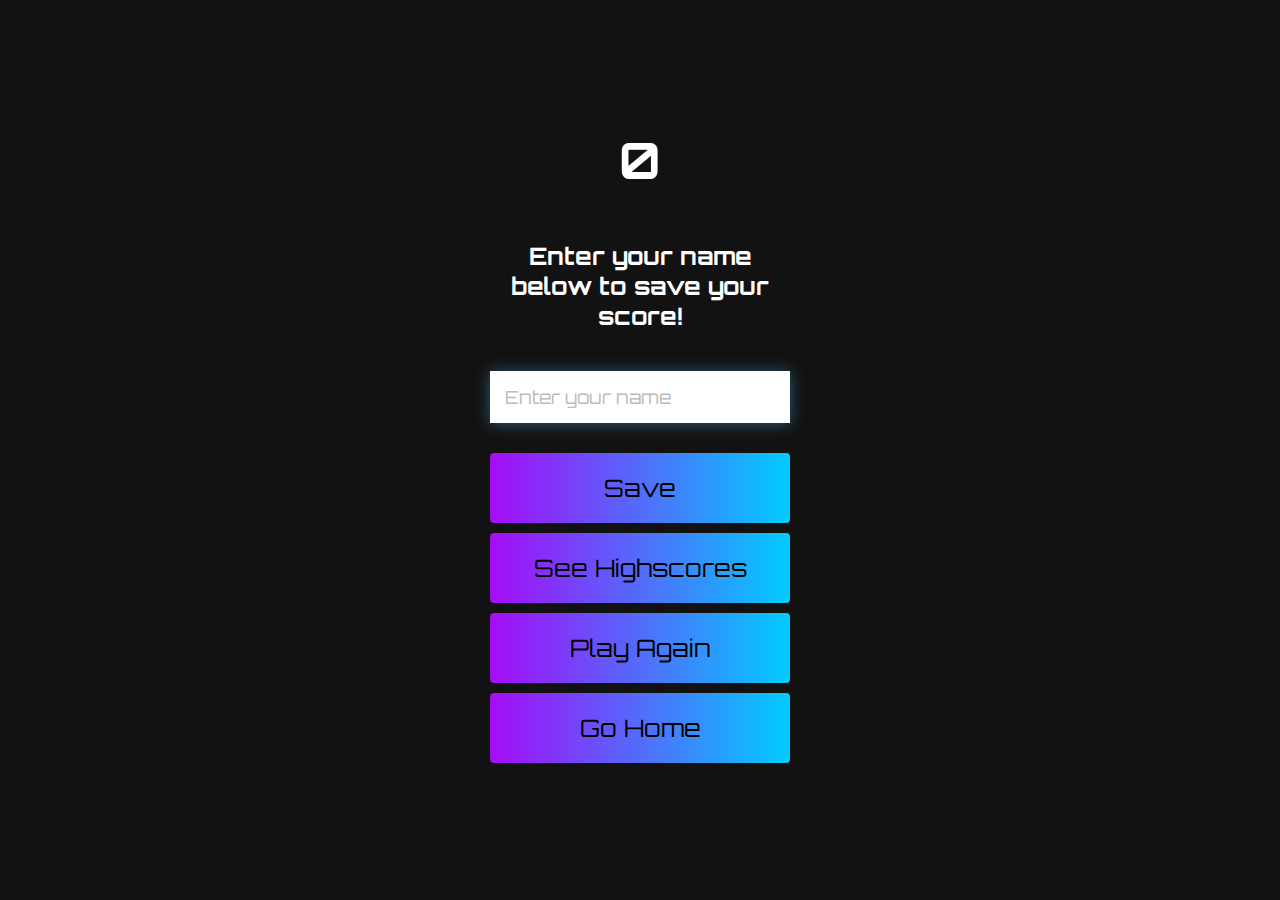
==== end.html @ 48a31da7 "Made the whole thing" ====
<!DOCTYPE html>
<html lang ="en">
<head>
    <meta charset ="UTF-8">
    <meta name="viewport" content="width=device-width, initial-scale=1.0">
    <title>Document</title>
    <link rel="stylesheet" href="style.css">
</head>
<body>
    <div class="container">
        <div id="end" class="flex-center flex-column">
            <h1 id="finalScore">0</h1>
            <form class="end-form-container">
                <h2 id="end-text">Enter your name below to save your score!</h2>
                <input type="text" name="name" id="username" placeholder="Enter your name">
                <button class="btn" id="saveScoreBtn" type ="submit" onClick="saveHighScore(event)" disabled>Save</button>
            </form>
            <a href="highscores.html" class="btn">See Highscores</a>
            <a href="game.html" class="btn">Play Again</a>
            <a href="index.html" class="btn">Go Home</a>
        </div>
    </div>
    <script src="end.js"></script>
</body>
</html>
---- style.css ----
@import url('https://fonts.googleapis.com/css2?family=Orbitron&display=swap');

:root {
    background-color: rgb(18, 18, 19);
}

* {
    box-sizing: border-box;
    margin: 0;
    padding: 0;
    font-size: 62.5%;
    font-family: 'Orbitron';
}

h1 {
    font-size: 5rem;
    color: rgb(255, 255, 255);
    margin-bottom: 5rem;
}

#start-prompt {
    font-size: 5rem;
    color: rgb(255, 255, 255);
    margin-bottom: 5rem;
    text-align: center;
}

h2 {
    font-size: 3.5rem;
    margin-bottom: 4rem;
}

.container {
    width: 100vw;
    height: 100vh;
    display: flex;
    justify-content: center;
    align-items: center;
    max-width: 80rem;
    margin: 0 auto;
    padding: 2rem;
}

.flex-column {
    display: flex;
    flex-direction: column;
}

.flex-center {
    justify-content: center;
    align-items: center;
}

.justify-center {
    justify-content: center;
}

.text-center {
    text-align: center;
}

.hidden {
    display: none;
}

.btn {
    font-size: 2.4rem;
    padding: 2rem 0;
    width: 30rem;
    text-align: center;
    margin-bottom: 1rem;
    text-decoration: none;
    color: black;
    background: linear-gradient(90deg, rgb(165, 12, 247) 0%, rgb(0, 204, 255) 100%);
    border-radius: 4px;
}

.btn:hover {
    cursor: pointer;
    box-shadow: 0, 0.4rem, 1.4rem, 0, rgba(8, 114, 244, 0.6);
    transition: transform 150ms;
    transform: scale(1.03);
}

.btn[disabled]:hover {
    cursor: not-allowed;
    box-shadow: none;
    transform: none;
}

#highscore-btn {
    background: linear-gradient(90deg,rgb(242, 216, 22), rgb(149, 110, 4));
}

#highscore-btn:hover {
    box-shadow: 0 0.4rem 1.4rem 0 rgba(169, 142, 4, 0.5);
}

/*End Page CSS*/
.end-form-container {
    width: 100%;
    display: flex;
    flex-direction: column;
    align-items: center;
    max-width: 30rem;
}

input {
    margin-bottom: 1rem;
    width: 20rem;
    padding: 1.5rem;
    font-size: 1.8rem;
    border: none;
    box-shadow: 0 0.1rem 1.4rem 0 rgba(68, 164, 212, 0.5);
}

input::placeholder {
    color: rgb(187, 187, 187);
}

#username {
    margin-bottom: 3rem;
    width: 100%;
    outline: none;
}

#end-text {
    font-size: 2.4rem;
    color: #ffff;
    text-align: center;
}

#saveScoreBtn {
    border: none;
}

.fa-home {
    margin-left: 1rem;
    font-size: 2rem;
    color: rgb(28, 26, 26);
}
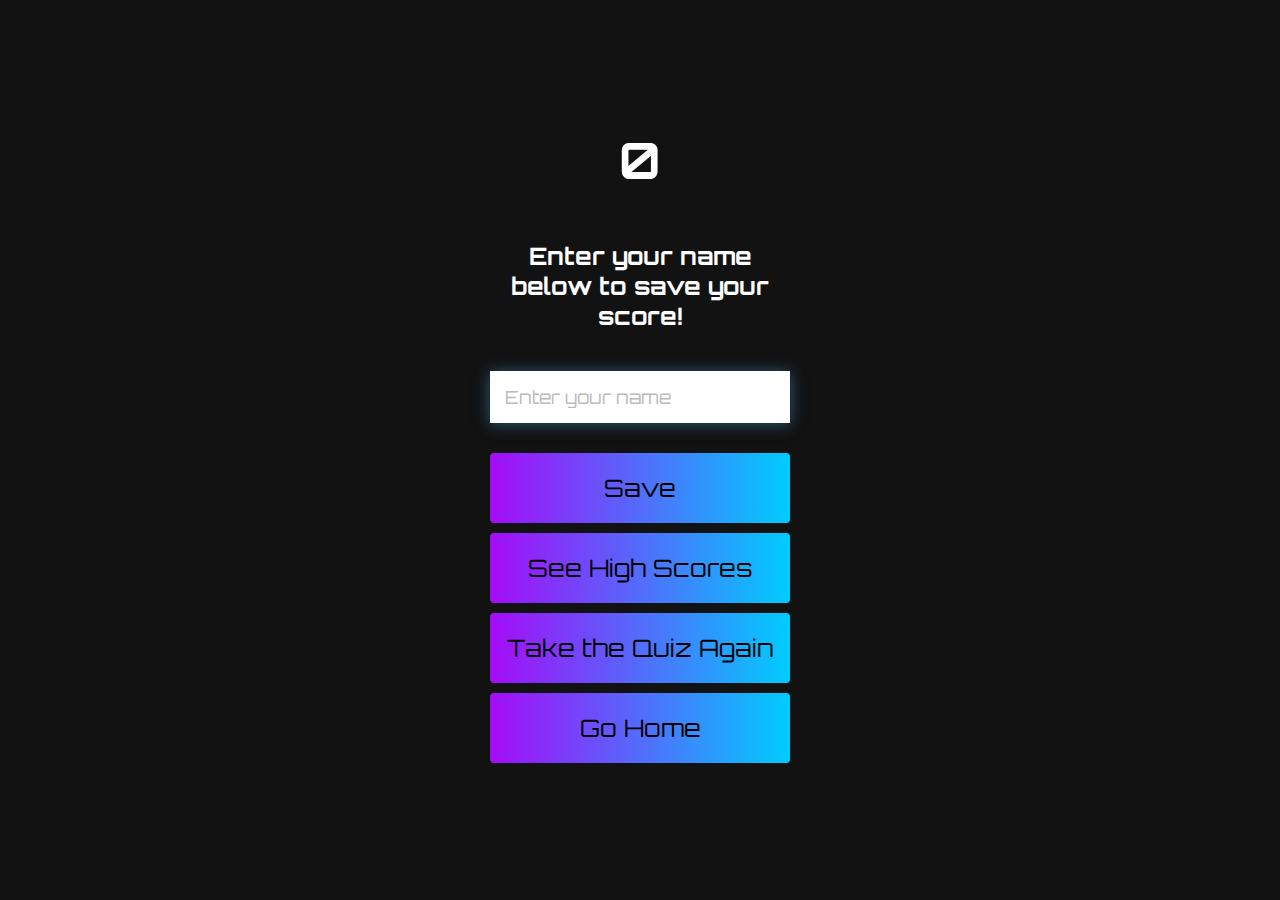
==== commit 3e17a3b1: "changed buttons" ====
--- a/end.html
+++ b/end.html
@@ -15,8 +15,8 @@
                 <input type="text" name="name" id="username" placeholder="Enter your name">
                 <button class="btn" id="saveScoreBtn" type ="submit" onClick="saveHighScore(event)" disabled>Save</button>
             </form>
-            <a href="highscores.html" class="btn">See Highscores</a>
-            <a href="game.html" class="btn">Play Again</a>
+            <a href="highscores.html" class="btn">See High Scores</a>
+            <a href="game.html" class="btn">Take the Quiz Again</a>
             <a href="index.html" class="btn">Go Home</a>
         </div>
     </div>
